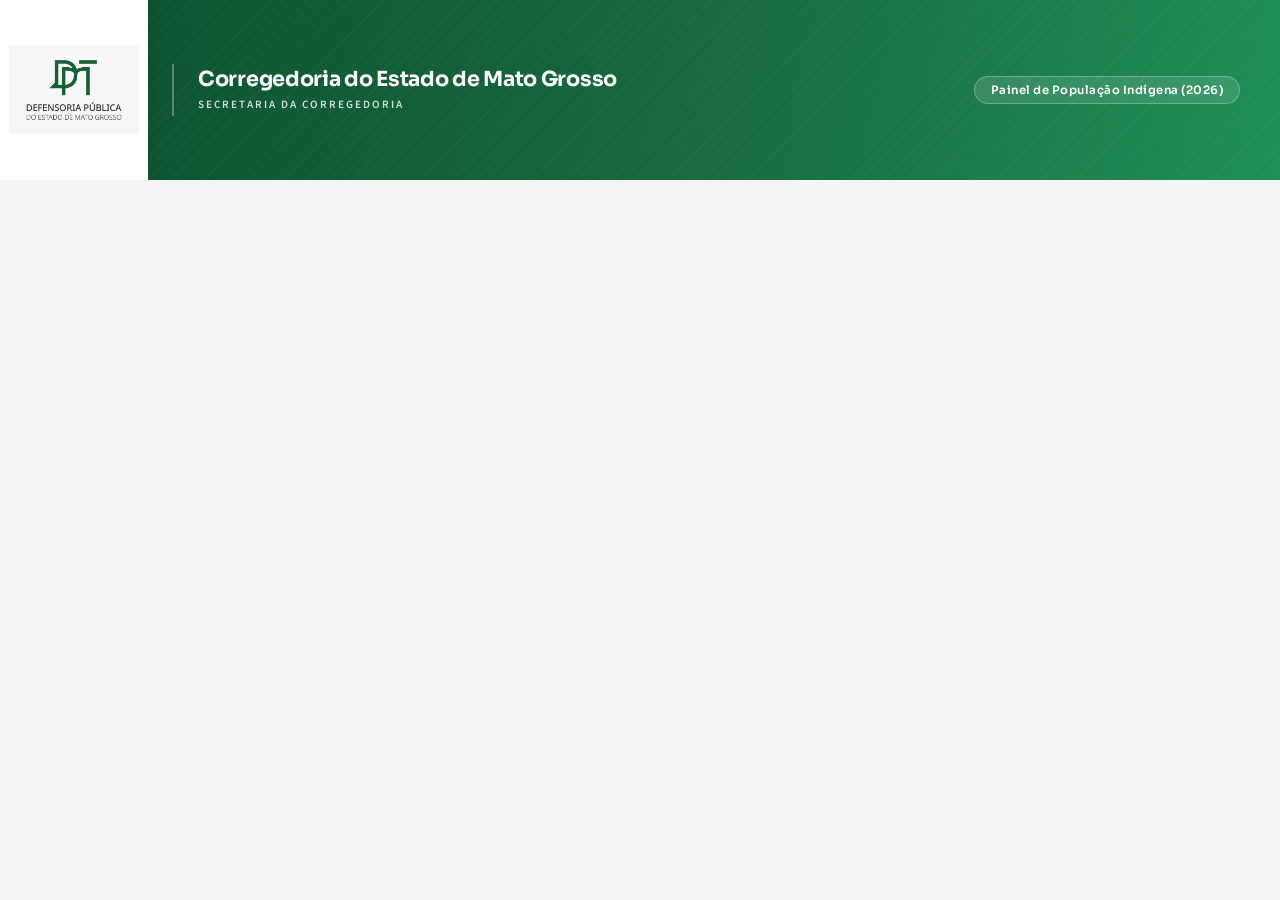
==== headers/cabecalho-01-gradiente.html @ 12ea6aba "Update cabecalho-01-gradiente.html" ====
<!DOCTYPE html>
<html lang="pt-BR">
<head>
  <meta charset="UTF-8">
  <meta name="viewport" content="width=device-width, initial-scale=1.0">
  <title>DPE-MT | Cabeçalho 01 — Gradiente Horizontal</title>
  <link rel="stylesheet" href="../css/tokens.css">
  <style>
    html, body {
      width: 100%;
      height: 100%;
      overflow: hidden;
    }

    .header {
      height: 180px;
      width: 100%;
      display: flex;
      align-items: center;
      background: linear-gradient(
        100deg,
        var(--verde-escuro) 0%,
        var(--verde-principal) 50%,
        var(--verde-claro) 100%
      );
      position: relative;
      overflow: hidden;
    }

    /* Textura sutil de padrão */
    .header::before {
      content: '';
      position: absolute;
      inset: 0;
      background-image: repeating-linear-gradient(
        -45deg,
        rgba(255,255,255,.03) 0px,
        rgba(255,255,255,.03) 1px,
        transparent 1px,
        transparent 8px
      );
      pointer-events: none;
    }

    .brand-area {
      width: 148px;
      height: 100%;
      background: var(--branco);
      display: flex;
      align-items: center;
      justify-content: center;
      flex-shrink: 0;
      box-shadow: 2px 0 12px rgba(0,0,0,.10);
      position: relative;
      z-index: 1;
    }

    .logo {
      height: 88px;
      width: auto;
      object-fit: contain;
    }

    /* Divisor decorativo */
    .divider {
      width: 2px;
      height: 52px;
      background: rgba(255,255,255,.30);
      margin: 0 var(--gap-lg);
      flex-shrink: 0;
      position: relative;
      z-index: 1;
    }

    .content {
      display: flex;
      flex-direction: column;
      justify-content: center;
      min-width: 0;
      position: relative;
      z-index: 1;
    }

    .title {
      font-family: var(--font-display);
      color: var(--branco);
      font-size: 1.30rem;
      font-weight: 700;
      line-height: 1.15;
      letter-spacing: -.3px;
    }

    .subtitle {
      margin-top: 5px;
      color: rgba(255,255,255,.80);
      font-family: var(--font-body);
      font-size: .70rem;
      font-weight: 600;
      text-transform: uppercase;
      letter-spacing: 2px;
    }

    /* Badge de título do painel (opcional — troque o texto conforme o dashboard) */
    .badge {
      margin-left: auto;
      margin-right: var(--gap-xl);
      padding: 6px 16px;
      background: rgba(255,255,255,.12);
      border: 1px solid rgba(255,255,255,.25);
      border-radius: 40px;
      color: var(--branco);
      font-family: var(--font-display);
      font-size: .72rem;
      font-weight: 600;
      letter-spacing: .5px;
      white-space: nowrap;
      position: relative;
      z-index: 1;
    }

    @media (max-width: 768px) {
      .brand-area { width: 108px; }
      .logo { height: 52px; }
      .title { font-size: .95rem; }
      .subtitle { font-size: .60rem; }
      .badge { display: none; }
      .divider { margin: 0 var(--gap-md); }
    }
  </style>
</head>
<body>
  <header class="header">

    <div class="brand-area">
      <img src="../assets/logocolorida.jpeg"
           alt="Defensoria Pública do Estado de Mato Grosso"
           class="logo">
    </div>

    <div class="divider"></div>

    <div class="content">
      <h1 class="title">Corregedoria do Estado de Mato Grosso</h1>
      <p class="subtitle">Secretaria da Corregedoria</p>
    </div>

    <span class="badge">Painel de População Indígena (2026)</span>

  </header>
</body>
</html>
---- css/tokens.css ----
/* ============================================================
   DPE-MT — Design Tokens
   Variáveis globais compartilhadas por todos os cabeçalhos
   ============================================================ */

@import url('https://fonts.googleapis.com/css2?family=Sora:wght@400;600;700&family=Source+Sans+3:wght@400;600&display=swap');

:root {
  /* Cores institucionais */
  --verde-escuro:     #0b4f2f;
  --verde-principal:  #16673c;
  --verde-medio:      #1a7a48;
  --verde-claro:      #1f8f55;
  --verde-suave:      #e8f5ee;

  /* Neutros */
  --cinza-900:  #1a1a1a;
  --cinza-700:  #3d3d3d;
  --cinza-500:  #6b6b6b;
  --cinza-200:  #e0e0e0;
  --cinza-100:  #f4f4f4;
  --branco:     #ffffff;

  /* Tipografia */
  --font-display: 'Sora', sans-serif;
  --font-body:    'Source Sans 3', sans-serif;

  /* Espaçamentos */
  --gap-xs: 4px;
  --gap-sm: 8px;
  --gap-md: 16px;
  --gap-lg: 24px;
  --gap-xl: 40px;

  /* Sombras */
  --shadow-sm: 0 1px 4px rgba(0,0,0,.08);
  --shadow-md: 0 4px 16px rgba(0,0,0,.12);
  --shadow-lg: 0 8px 32px rgba(0,0,0,.18);

  /* Transições */
  --ease: cubic-bezier(.4,0,.2,1);
  --duration: 220ms;
}

/* Reset mínimo */
*, *::before, *::after {
  margin: 0;
  padding: 0;
  box-sizing: border-box;
}

body {
  font-family: var(--font-body);
  background: var(--cinza-100);
  color: var(--cinza-900);
}
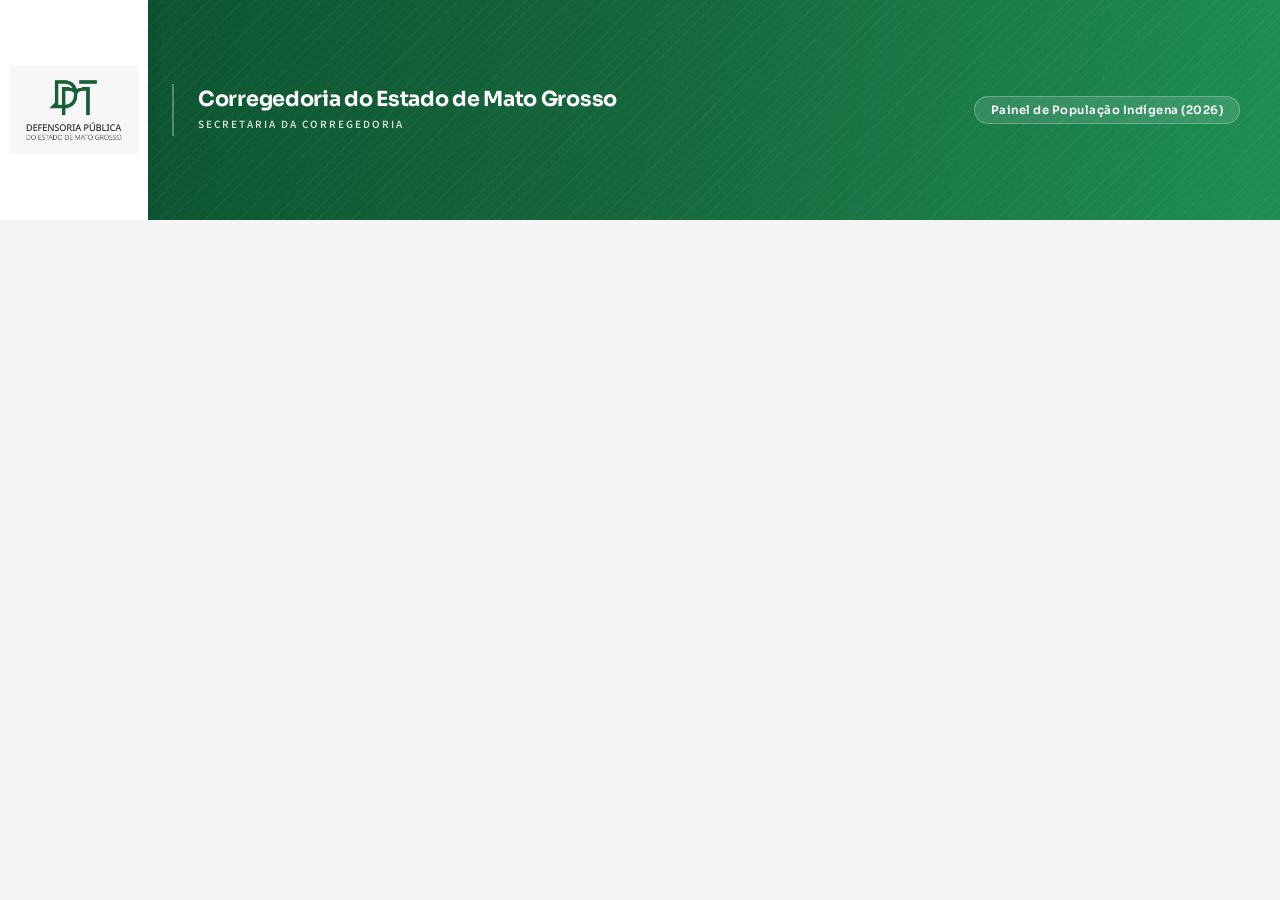
==== commit 148d1278: "Update cabecalho-01-gradiente.html" ====
--- a/headers/cabecalho-01-gradiente.html
+++ b/headers/cabecalho-01-gradiente.html
@@ -13,7 +13,7 @@
     }
 
     .header {
-      height: 180px;
+      height: 220px;
       width: 100%;
       display: flex;
       align-items: center;
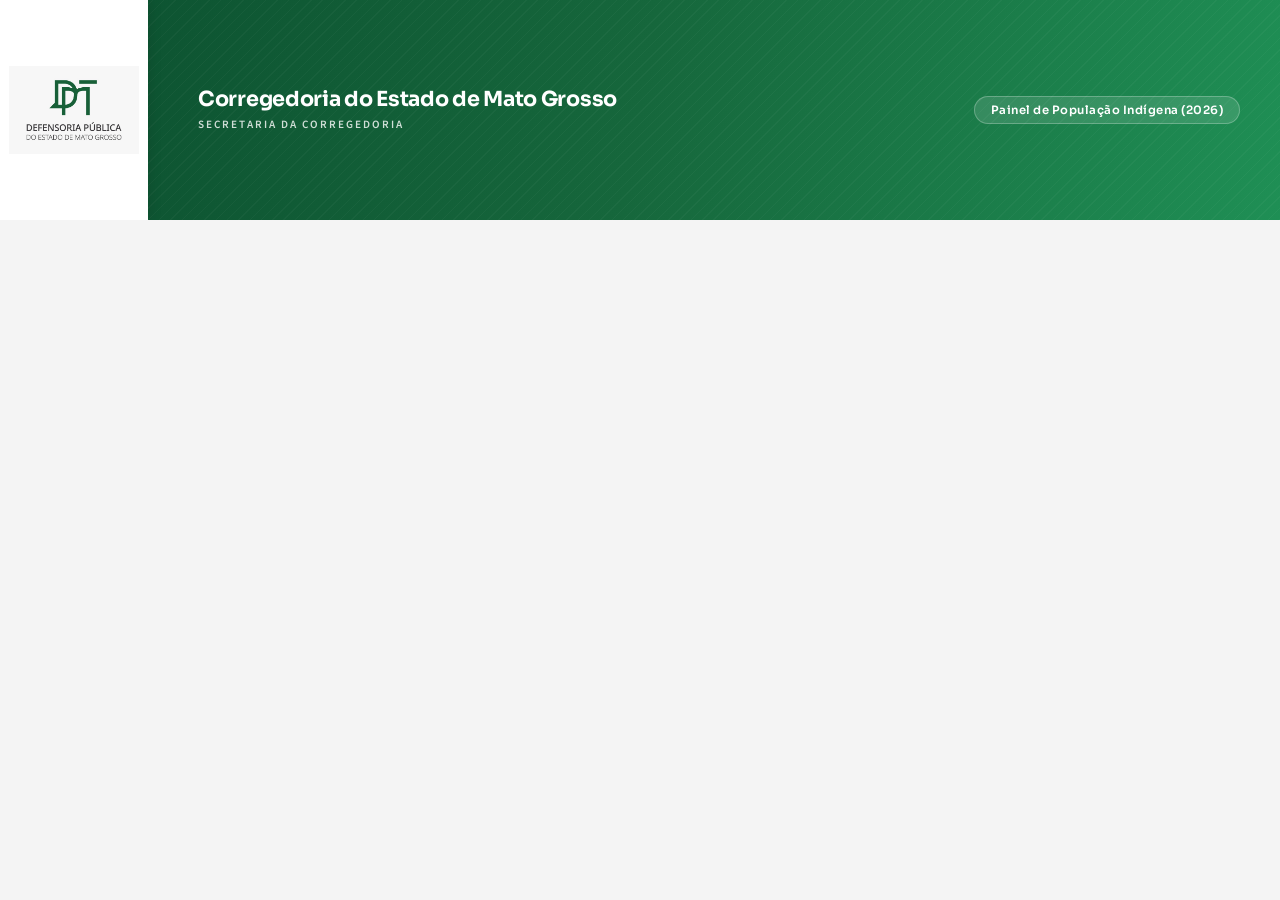
==== commit 716e3010: "Update cabecalho-01-gradiente.html" ====
--- a/headers/cabecalho-01-gradiente.html
+++ b/headers/cabecalho-01-gradiente.html
@@ -64,7 +64,7 @@
     /* Divisor decorativo */
     .divider {
       width: 2px;
-      height: 52px;
+      height: 0px;
       background: rgba(255,255,255,.30);
       margin: 0 var(--gap-lg);
       flex-shrink: 0;
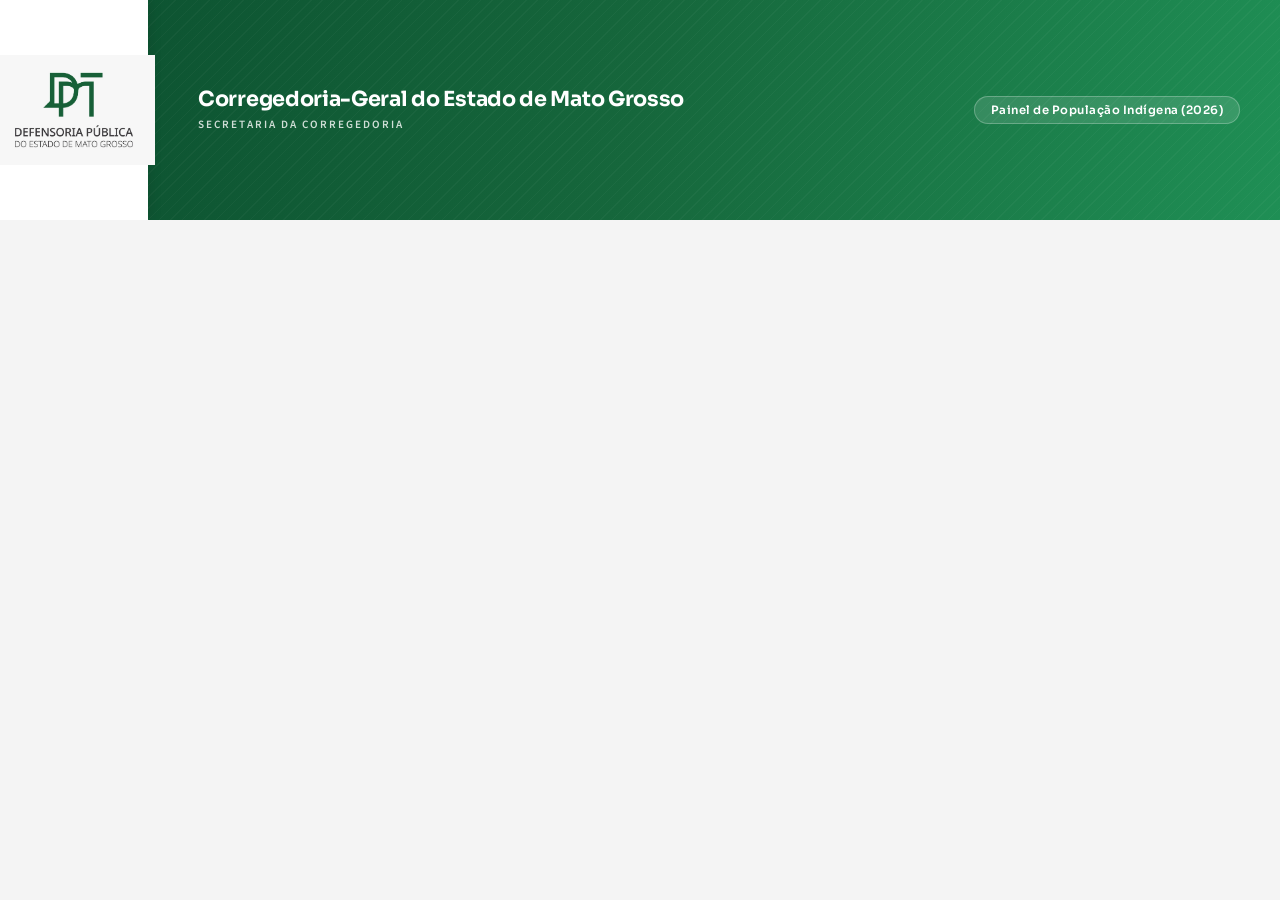
==== commit f2b08b9f: "Update cabecalho-01-gradiente.html" ====
--- a/headers/cabecalho-01-gradiente.html
+++ b/headers/cabecalho-01-gradiente.html
@@ -56,7 +56,7 @@
     }
 
     .logo {
-      height: 88px;
+      height: 110px;
       width: auto;
       object-fit: contain;
     }
@@ -140,7 +140,7 @@
     <div class="divider"></div>
 
     <div class="content">
-      <h1 class="title">Corregedoria do Estado de Mato Grosso</h1>
+      <h1 class="title">Corregedoria-Geral do Estado de Mato Grosso</h1>
       <p class="subtitle">Secretaria da Corregedoria</p>
     </div>
 
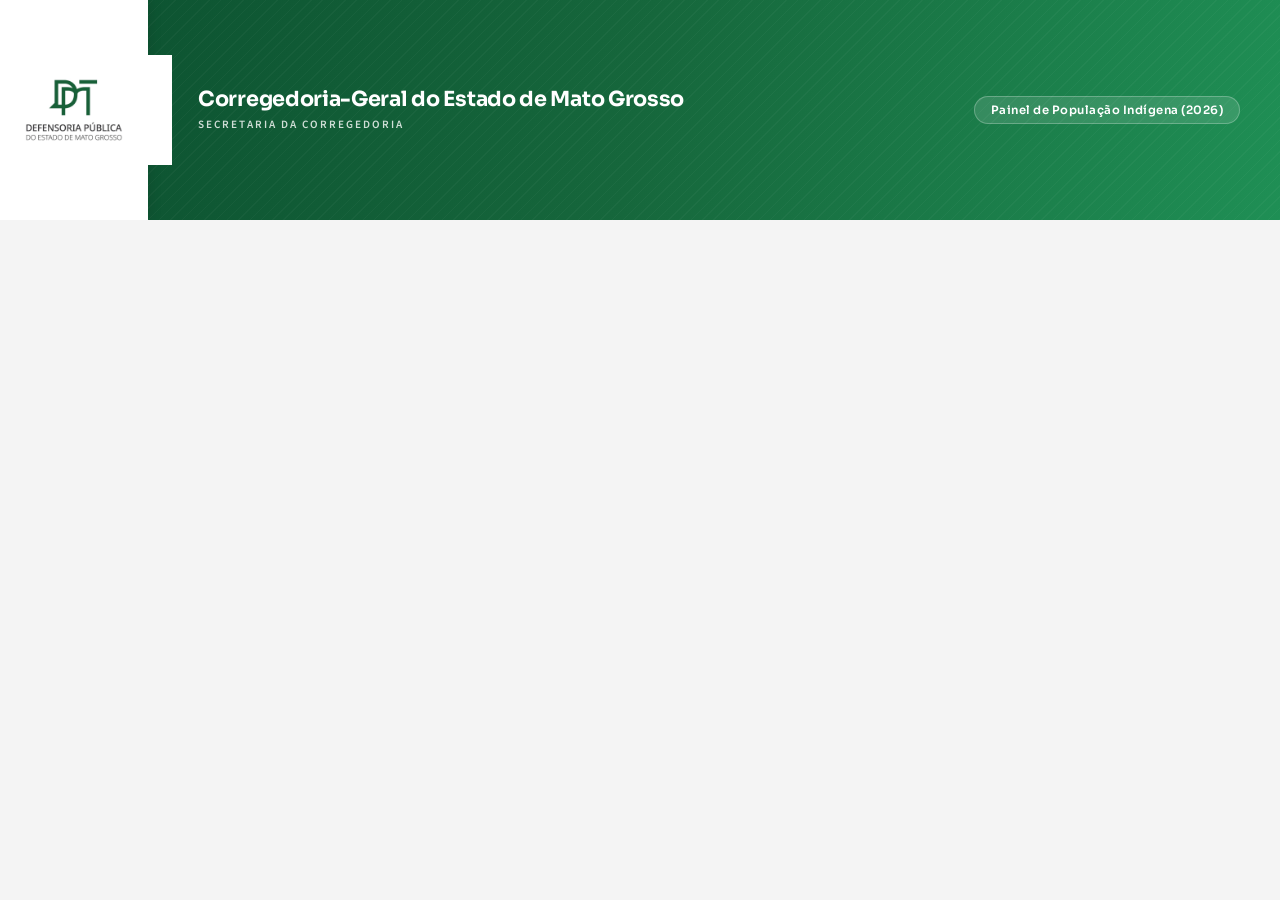
==== commit e777c902: "Update cabecalho-01-gradiente.html" ====
--- a/headers/cabecalho-01-gradiente.html
+++ b/headers/cabecalho-01-gradiente.html
@@ -132,7 +132,7 @@
   <header class="header">
 
     <div class="brand-area">
-      <img src="../assets/logocolorida.jpeg"
+      <img src="../assets/logosemfundo.jpg"
            alt="Defensoria Pública do Estado de Mato Grosso"
            class="logo">
     </div>
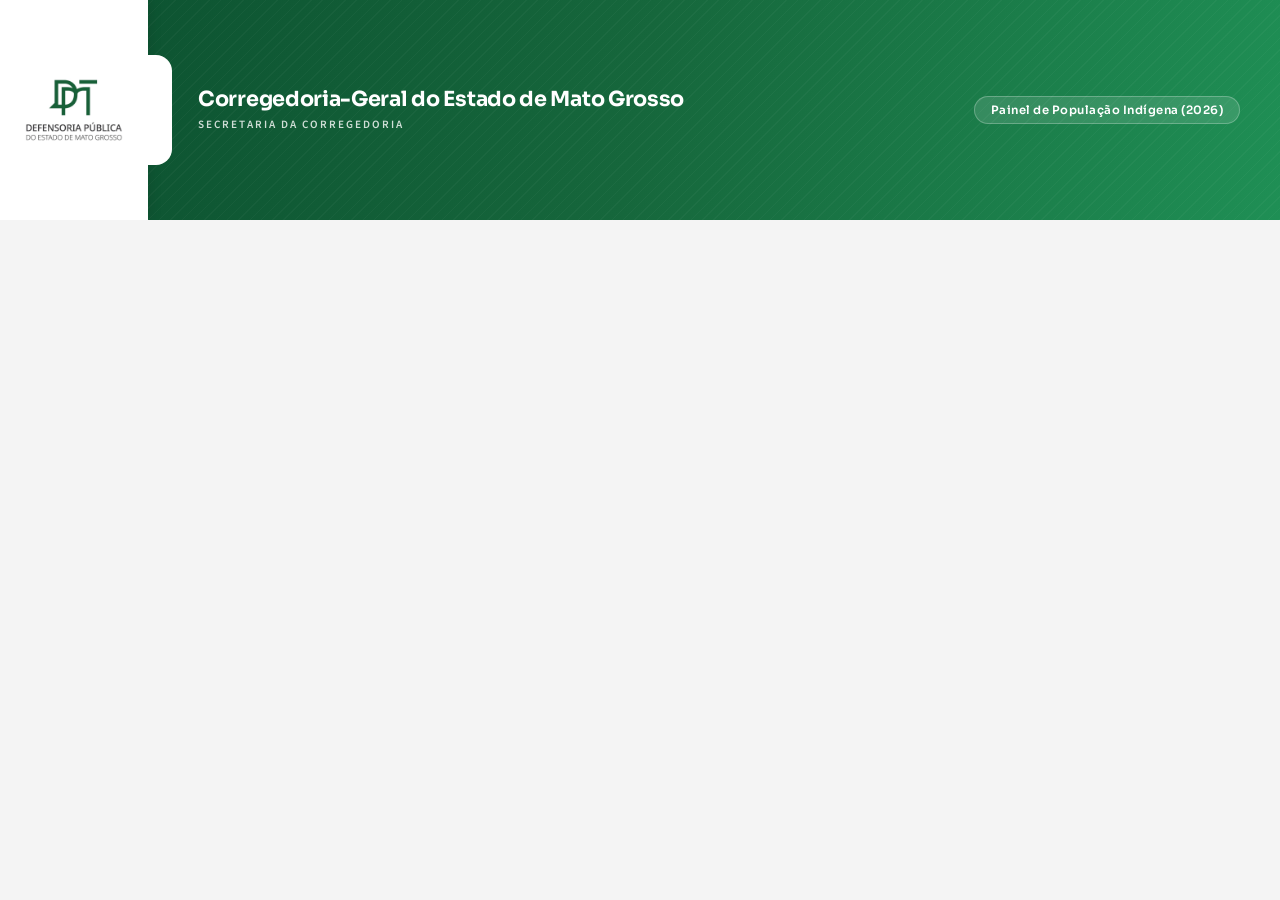
==== commit 5037f06c: "Update cabecalho-01-gradiente.html" ====
--- a/headers/cabecalho-01-gradiente.html
+++ b/headers/cabecalho-01-gradiente.html
@@ -59,6 +59,7 @@
       height: 110px;
       width: auto;
       object-fit: contain;
+      border-radius: 16px;
     }
 
     /* Divisor decorativo */
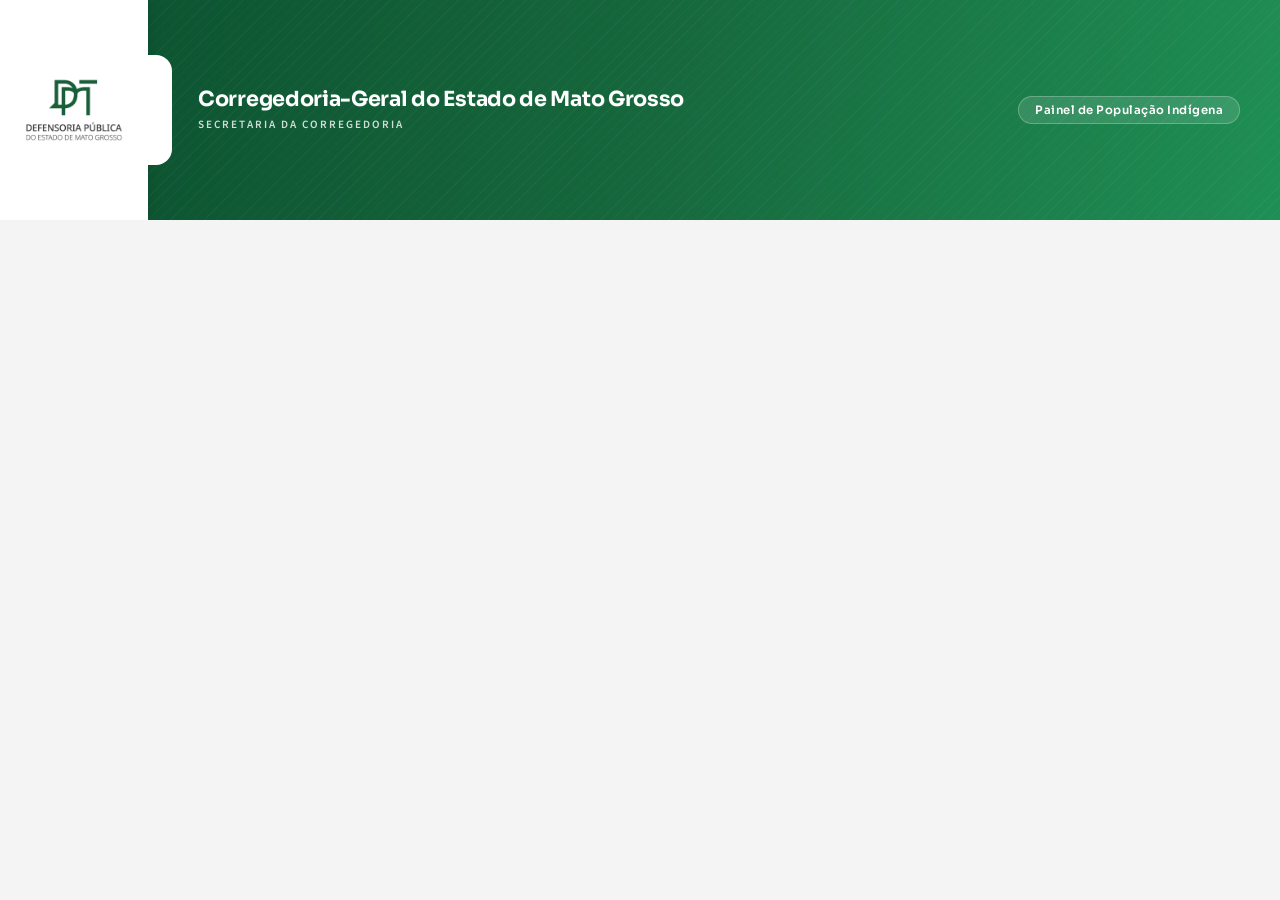
==== commit 11b2758a: "Update cabecalho-01-gradiente.html" ====
--- a/headers/cabecalho-01-gradiente.html
+++ b/headers/cabecalho-01-gradiente.html
@@ -145,7 +145,7 @@
       <p class="subtitle">Secretaria da Corregedoria</p>
     </div>
 
-    <span class="badge">Painel de População Indígena (2026)</span>
+    <span class="badge">Painel de População Indígena</span>
 
   </header>
 </body>
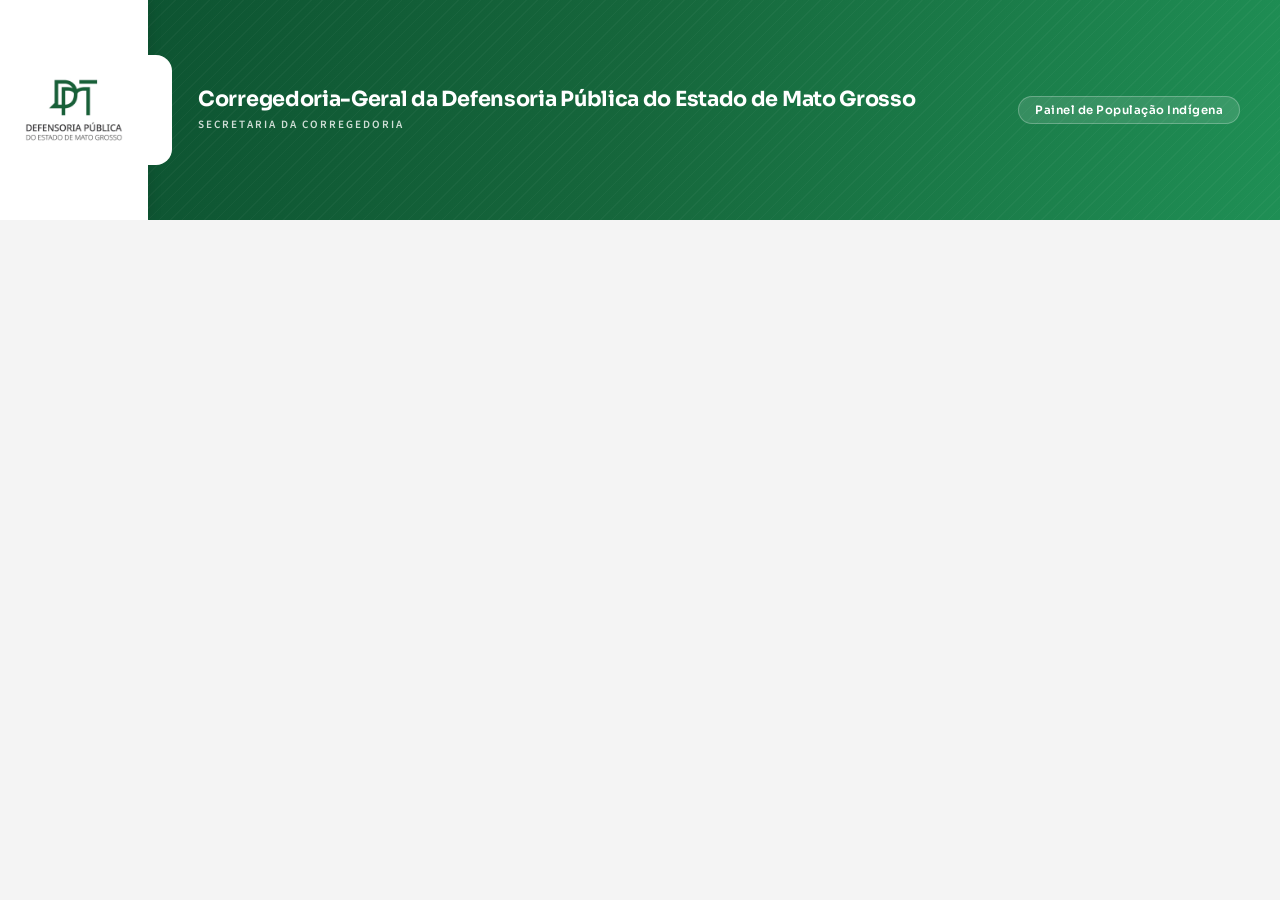
==== commit 4beb4d27: "Update cabecalho-01-gradiente.html" ====
--- a/headers/cabecalho-01-gradiente.html
+++ b/headers/cabecalho-01-gradiente.html
@@ -141,7 +141,7 @@
     <div class="divider"></div>
 
     <div class="content">
-      <h1 class="title">Corregedoria-Geral do Estado de Mato Grosso</h1>
+      <h1 class="title">Corregedoria-Geral da Defensoria Pública do Estado de Mato Grosso</h1>
       <p class="subtitle">Secretaria da Corregedoria</p>
     </div>
 
